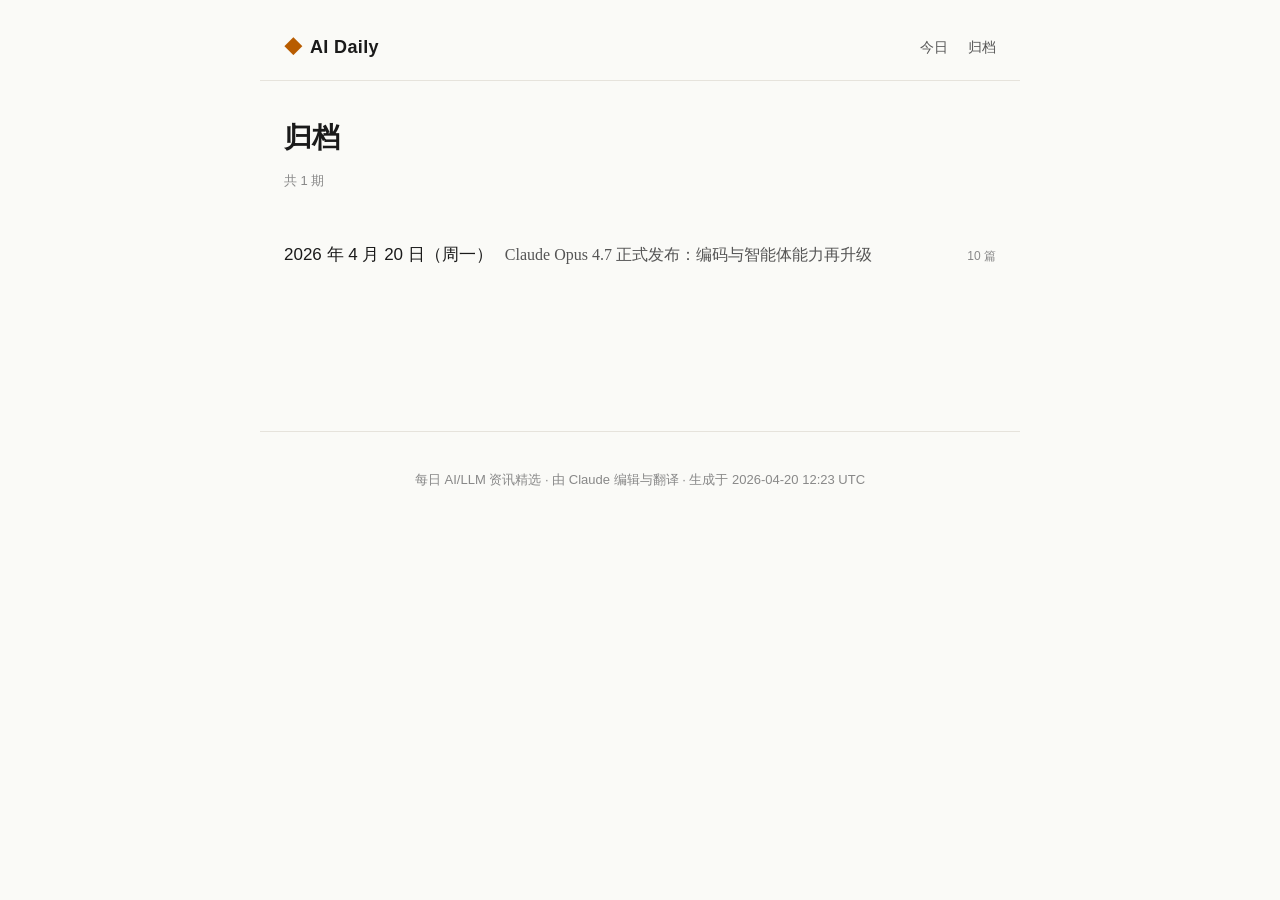
==== web/archive/index.html @ d09ce027 "Initial commit: AI Daily curation system Daily AI/LLM news aggregator with Claude-powered curation. " ====
<!doctype html>
<html lang="zh-CN">
<head>
  <meta charset="utf-8">
  <meta name="viewport" content="width=device-width, initial-scale=1">
  <title>归档 · AI Daily</title>
  <link rel="stylesheet" href="../assets/style.css">
</head>
<body>
  <header class="site-header">
    <a class="brand" href="../index.html">
      <span class="brand-mark">◆</span>
      <span class="brand-name">AI Daily</span>
    </a>
    <nav>
      <a href="../index.html">今日</a>
      <a href="../archive/index.html">归档</a>
    </nav>
  </header>
  <main>
<section class="archive">
  <h1>归档</h1>
  <p class="meta">共 1 期</p>
  <ul class="archive-list">
    <li>
      <a class="date" href="2026-04-20.html">2026 年 4 月 20 日（周一）</a>
      <span class="preview">Claude Opus 4.7 正式发布：编码与智能体能力再升级</span>
      <span class="count">10 篇</span>
    </li>
  </ul>
</section>
  </main>
  <footer class="site-footer">
    <p>每日 AI/LLM 资讯精选 · 由 Claude 编辑与翻译 · 生成于 2026-04-20 12:23 UTC</p>
  </footer>
</body>
</html>
---- web/assets/style.css ----
/* AI Daily — 极简阅读样式 */

:root {
  --fg: #1a1a1a;
  --fg-soft: #555;
  --fg-muted: #888;
  --bg: #fafaf7;
  --bg-card: #ffffff;
  --accent: #b85c00;
  --accent-soft: #fff3e0;
  --rule: #e6e3dc;
  --tag-bg: #f0ede5;
  --tag-fg: #5a5a5a;
  --max-width: 760px;
  --serif: "Source Han Serif SC", "Noto Serif SC", "Songti SC", "PingFang SC", Georgia, "Times New Roman", serif;
  --sans: -apple-system, BlinkMacSystemFont, "Segoe UI", "PingFang SC", "Microsoft YaHei", sans-serif;
  --mono: "JetBrains Mono", "SF Mono", Consolas, monospace;
}

* { box-sizing: border-box; }

html, body {
  margin: 0;
  padding: 0;
  background: var(--bg);
  color: var(--fg);
  font-family: var(--serif);
  font-size: 17px;
  line-height: 1.75;
  -webkit-font-smoothing: antialiased;
  -moz-osx-font-smoothing: grayscale;
}

a {
  color: var(--accent);
  text-decoration: none;
  border-bottom: 1px solid transparent;
  transition: border-color .15s ease;
}
a:hover { border-bottom-color: var(--accent); }

/* ===== Header / Footer ===== */
.site-header {
  max-width: var(--max-width);
  margin: 0 auto;
  padding: 32px 24px 16px;
  display: flex;
  justify-content: space-between;
  align-items: center;
  border-bottom: 1px solid var(--rule);
}
.brand {
  display: flex;
  align-items: center;
  gap: 8px;
  font-family: var(--sans);
  font-weight: 600;
  font-size: 18px;
  color: var(--fg);
  border-bottom: none;
}
.brand-mark { color: var(--accent); }
.brand-name { letter-spacing: .02em; }

.site-header nav { display: flex; gap: 20px; font-family: var(--sans); font-size: 14px; }
.site-header nav a { color: var(--fg-soft); }
.site-header nav a:hover { color: var(--accent); }

.site-footer {
  max-width: var(--max-width);
  margin: 80px auto 40px;
  padding: 24px;
  text-align: center;
  border-top: 1px solid var(--rule);
  font-family: var(--sans);
  font-size: 13px;
  color: var(--fg-muted);
}

/* ===== Main ===== */
main {
  max-width: var(--max-width);
  margin: 0 auto;
  padding: 32px 24px 64px;
}

/* ===== Daily page ===== */
.daily-header { margin-bottom: 48px; }
.daily-header .kicker {
  font-family: var(--sans);
  font-size: 13px;
  color: var(--fg-muted);
  letter-spacing: .15em;
  text-transform: uppercase;
  margin: 0 0 12px;
}
.daily-header h1 {
  font-size: 34px;
  line-height: 1.3;
  margin: 0 0 16px;
  font-weight: 600;
}
.daily-header .meta {
  font-family: var(--sans);
  font-size: 13px;
  color: var(--fg-muted);
  margin: 0;
}

.intro {
  background: var(--accent-soft);
  border-left: 3px solid var(--accent);
  padding: 20px 24px;
  margin: 0 0 48px;
  font-size: 16px;
  color: var(--fg-soft);
  line-height: 1.7;
}

.articles {
  list-style: none;
  padding: 0;
  margin: 0;
  counter-reset: article;
}

.article {
  display: flex;
  gap: 24px;
  padding: 32px 0;
  border-top: 1px solid var(--rule);
}
.article:first-child { border-top: none; padding-top: 0; }

.rank {
  flex: 0 0 56px;
  font-family: var(--sans);
  font-size: 14px;
  color: var(--accent);
  font-weight: 600;
  letter-spacing: .05em;
  padding-top: 4px;
}

.body { flex: 1; min-width: 0; }

.article h2 {
  font-size: 22px;
  font-weight: 600;
  margin: 0 0 8px;
  line-height: 1.4;
}
.article h2 a { color: var(--fg); border-bottom: none; }
.article h2 a:hover { color: var(--accent); }

.article-meta {
  margin: 0 0 12px;
  font-family: var(--sans);
  font-size: 13px;
  color: var(--fg-muted);
  display: flex;
  flex-wrap: wrap;
  gap: 8px;
  align-items: center;
}
.source { color: var(--fg-soft); font-weight: 500; }
.tag {
  background: var(--tag-bg);
  color: var(--tag-fg);
  padding: 2px 8px;
  border-radius: 3px;
  font-size: 12px;
}

.why {
  font-family: var(--sans);
  font-size: 14px;
  color: var(--fg-soft);
  background: #f5f3ec;
  border-left: 2px solid var(--rule);
  padding: 8px 14px;
  margin: 12px 0;
  font-style: italic;
}

.summary {
  margin: 16px 0 12px;
  font-size: 16px;
  line-height: 1.85;
  color: var(--fg);
  text-align: justify;
}

.orig {
  font-family: var(--sans);
  font-size: 13px;
  color: var(--fg-muted);
  margin: 12px 0 0;
}
.orig a { color: var(--accent); }
.orig-title { margin-left: 12px; color: var(--fg-muted); font-style: italic; }

/* ===== Archive ===== */
.archive h1 { font-size: 28px; margin: 0 0 8px; }
.archive .meta { font-family: var(--sans); font-size: 13px; color: var(--fg-muted); margin: 0 0 32px; }
.archive-list { list-style: none; padding: 0; margin: 0; }
.archive-list li {
  padding: 16px 0;
  border-top: 1px solid var(--rule);
  display: flex;
  flex-wrap: wrap;
  gap: 12px;
  align-items: baseline;
}
.archive-list li:first-child { border-top: none; }
.archive-list .date { font-family: var(--sans); font-weight: 500; min-width: 110px; color: var(--fg); }
.archive-list .date:hover { color: var(--accent); }
.archive-list .preview { flex: 1; color: var(--fg-soft); font-size: 16px; }
.archive-list .count { font-family: var(--sans); font-size: 12px; color: var(--fg-muted); }

/* ===== Day nav ===== */
.day-nav {
  display: flex;
  justify-content: space-between;
  margin-top: 64px;
  padding-top: 24px;
  border-top: 1px solid var(--rule);
  font-family: var(--sans);
  font-size: 14px;
}
.day-nav a { color: var(--fg-soft); }

/* ===== Mobile ===== */
@media (max-width: 600px) {
  body { font-size: 16px; }
  main { padding: 16px 18px 48px; }
  .site-header { padding: 20px 18px 12px; }
  .daily-header h1 { font-size: 26px; }
  .article { flex-direction: column; gap: 8px; padding: 24px 0; }
  .rank { flex: 0; padding: 0; }
  .article h2 { font-size: 19px; }
}
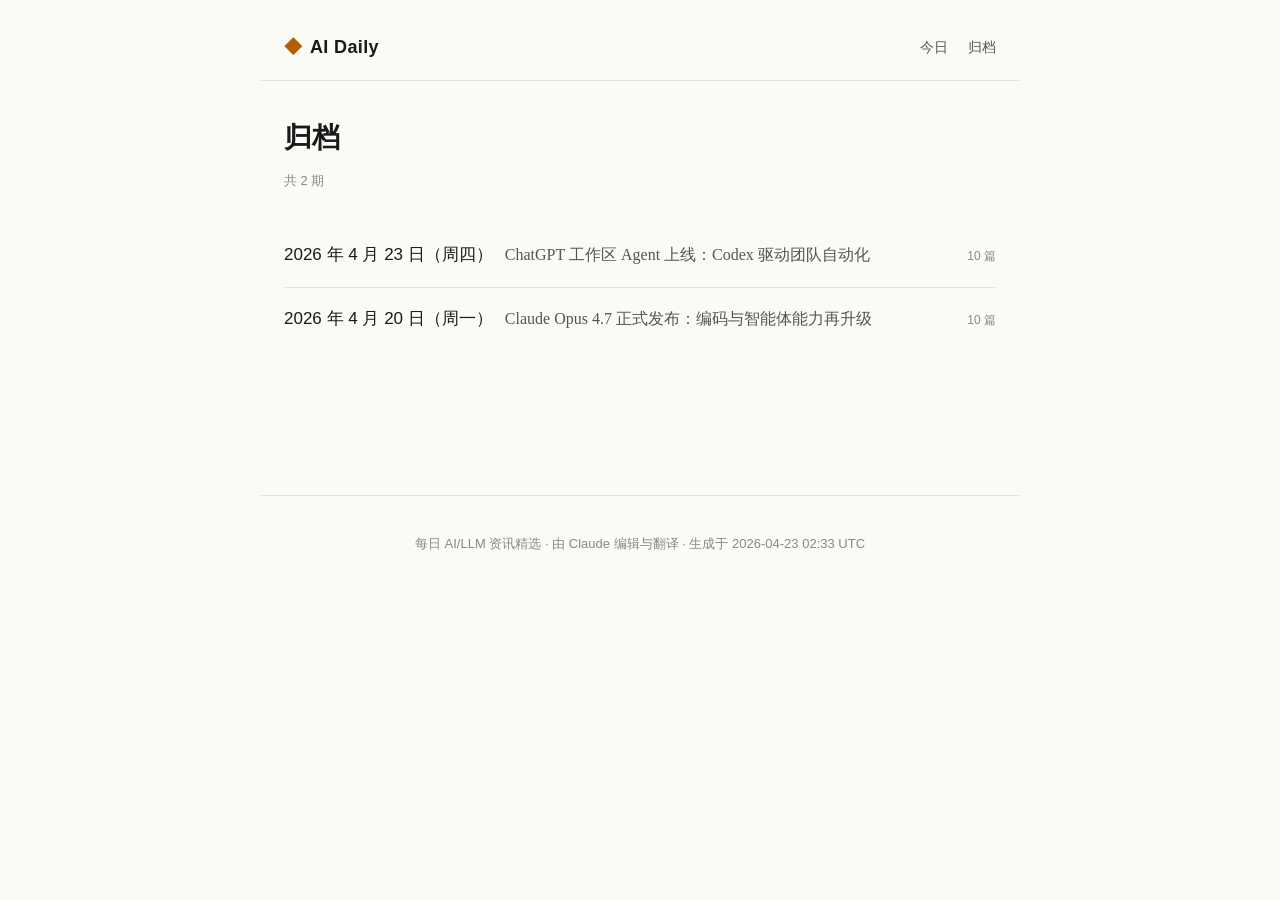
==== commit 9bb713a5: "daily: 2026-04-23 update" ====
--- a/web/archive/index.html
+++ b/web/archive/index.html
@@ -20,8 +20,13 @@
   <main>
 <section class="archive">
   <h1>归档</h1>
-  <p class="meta">共 1 期</p>
+  <p class="meta">共 2 期</p>
   <ul class="archive-list">
+    <li>
+      <a class="date" href="2026-04-23.html">2026 年 4 月 23 日（周四）</a>
+      <span class="preview">ChatGPT 工作区 Agent 上线：Codex 驱动团队自动化</span>
+      <span class="count">10 篇</span>
+    </li>
     <li>
       <a class="date" href="2026-04-20.html">2026 年 4 月 20 日（周一）</a>
       <span class="preview">Claude Opus 4.7 正式发布：编码与智能体能力再升级</span>
@@ -31,7 +36,7 @@
 </section>
   </main>
   <footer class="site-footer">
-    <p>每日 AI/LLM 资讯精选 · 由 Claude 编辑与翻译 · 生成于 2026-04-20 12:23 UTC</p>
+    <p>每日 AI/LLM 资讯精选 · 由 Claude 编辑与翻译 · 生成于 2026-04-23 02:33 UTC</p>
   </footer>
 </body>
 </html>
